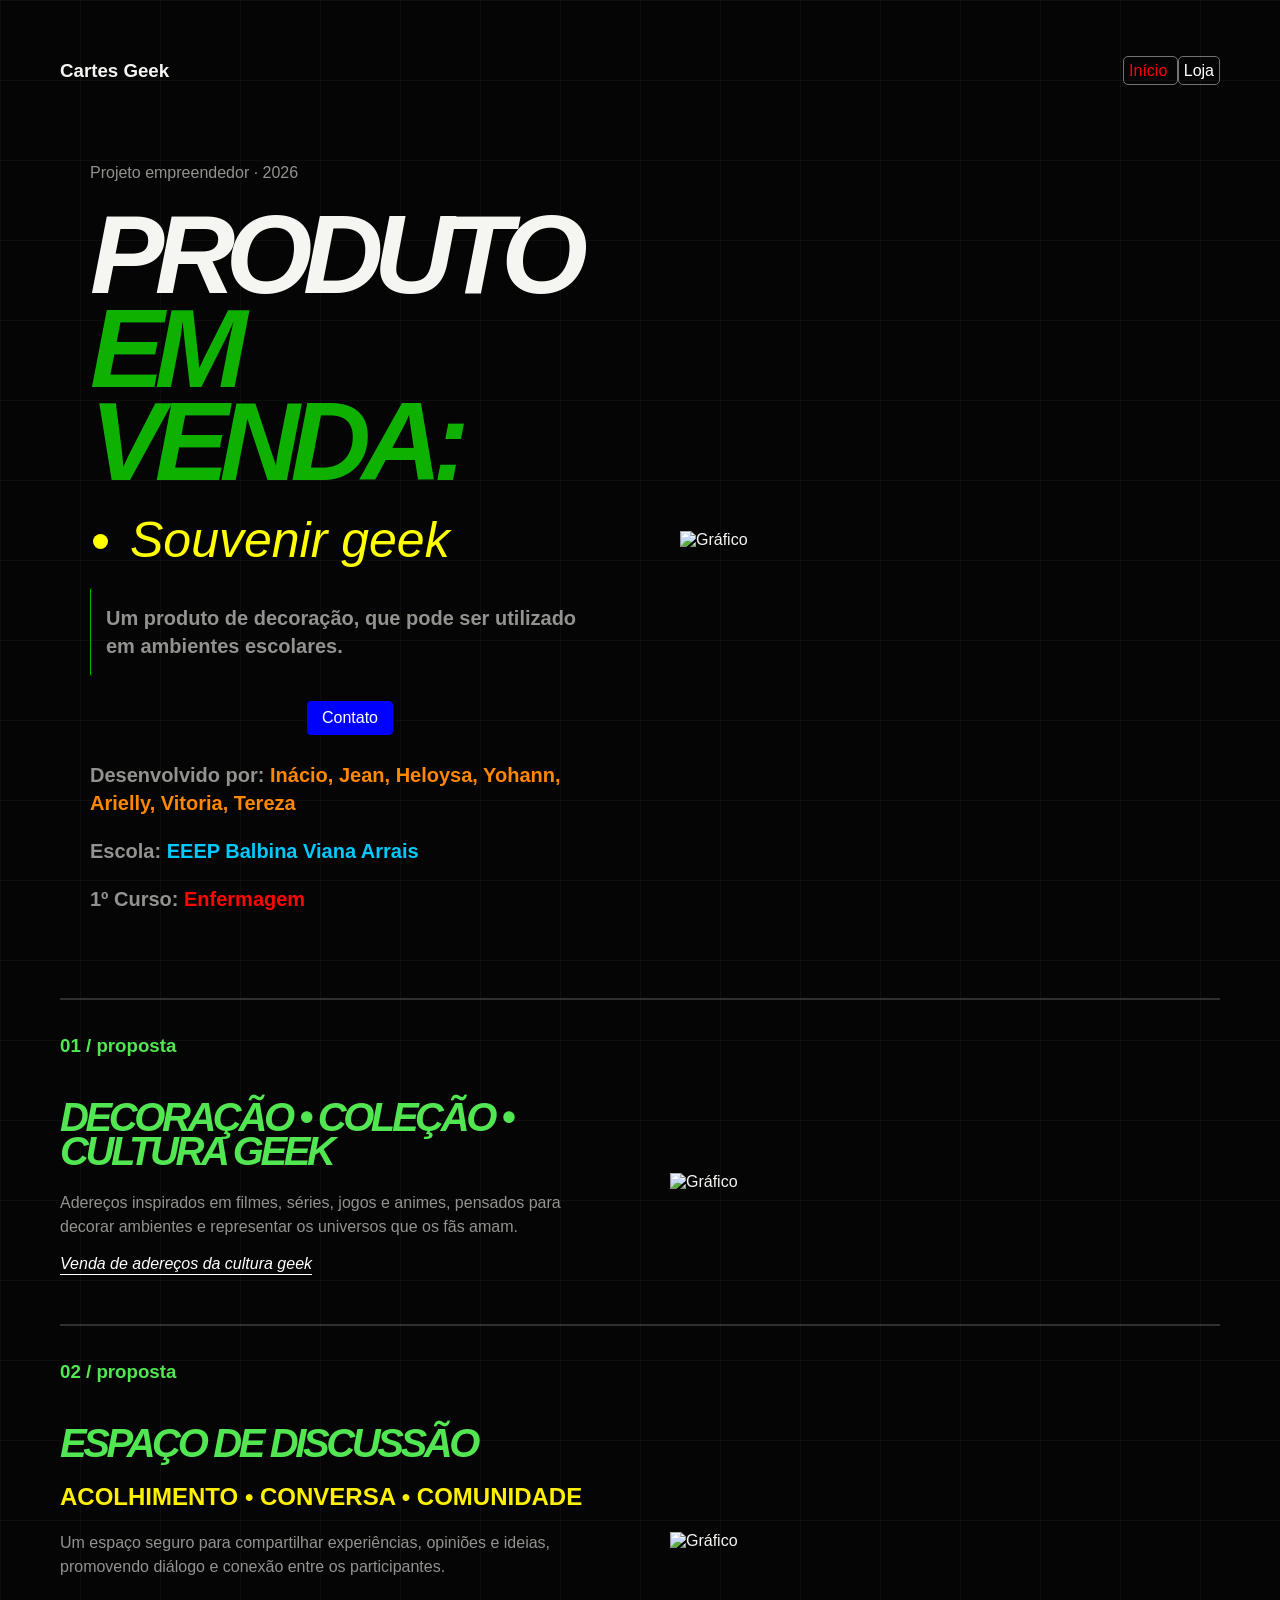
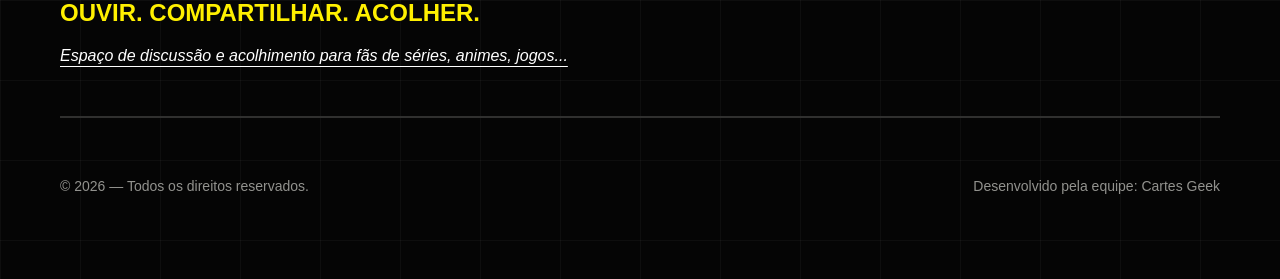
==== index.html @ d223edff "Rename emprededorismo.html to index.html" ====
<!DOCTYPE html>
<html lang="pt-BR">

<head>
    <meta charset="UTF-8">
    <meta name="viewport" content="width=device-width, initial-scale=1.0">

    <link rel="stylesheet" href="emprededorismo.css">

    <title>Cartes Geek</title>
</head>

<body>

    <!-- =========================
         TOPO
         ========================= -->

    <div class="stitle">

        <div class="caixa1">
            <h3 class="title">Cartes Geek</h3>
        </div>

        <div class="caixa2">
            <nav>
                <a href="#inicio">
                    <span class="ppagina">Início</span>
                </a>

                <a href="loja.html">
                    Loja
                </a>
            </nav>
        </div>

    </div>


    <br><br>


    <!-- =========================
         PRODUTO
         ========================= -->

    <div class="container1">

        <div class="bloco1">

            <p class="projeto">
                Projeto empreendedor · 2026
            </p>

            <h1 class="produtos" id="inicio">
                Produto
                <span class="produtoscolor">em venda:</span>
            </h1>

            <ul>
                <li class="produtos1">
                    Souvenir geek
                </li>
            </ul>

            <h3 class="descricao">
                Um produto de decoração, que pode ser utilizado em ambientes escolares.
            </h3>


            <div class="center">
                <a class="contato" href="https://www.instagram.com/cartes_geek?srtk=cG1wZXV2NGZ0aHJo">
                    Contato
                </a>
            </div>


            <h3 class="desenvolvimento">
                Desenvolvido por:
                <span class="destaque">
                    Inácio, Jean, Heloysa, Yohann, Arielly, Vitoria, Tereza
                </span>
            </h3>

            <h3 class="desenvolvimento">
                Escola:
                <span class="destaque1">
                    EEEP Balbina Viana Arrais
                </span>
            </h3>

            <h3 class="desenvolvimento">
                1º Curso:
                <span class="destaque2">
                    Enfermagem
                </span>
            </h3>

        </div>


        <!-- IMAGEM / GRÁFICO -->

        <div class="caixa-imagem">

            <img src="./grafico1.jpg" alt="Gráfico">

        </div>

    </div>


    <hr>


    <!-- =========================
         PROPOSTA 01
         ========================= -->

    <h3 class="pgtitle">
        01 / proposta
    </h3>


    <div class="stitle proposta">

        <div class="caixa1">

            <h1 class="propostas">
                DECORAÇÃO • COLEÇÃO • CULTURA GEEK
            </h1>

            <p class="pparagrafos">
                Adereços inspirados em filmes, séries, jogos e animes,
                pensados para decorar ambientes e representar os universos
                que os fãs amam.
            </p>

            <p class="pparagrafos1">
                Venda de adereços da cultura geek
            </p>

        </div>


        <div class="caixa-imagem">

            <img src="./grafico2.jpg" alt="Gráfico">

        </div>

    </div>

    <hr>


    <!-- =========================
         PROPOSTA 02
         ========================= -->

    <h3 class="pgtitle">
        02 / proposta
    </h3>


    <div class="stitle proposta">

        <div class="caixa1">

            <h1 class="propostas">
                ESPAÇO DE DISCUSSÃO
            </h1>

            <h2 class="discursao">
                ACOLHIMENTO • CONVERSA • COMUNIDADE
            </h2>

            <p class="pparagrafos">
                Um espaço seguro para compartilhar experiências,
                opiniões e ideias, promovendo diálogo e conexão
                entre os participantes.
            </p>

            <h2 class="discursao">
                OUVIR. COMPARTILHAR. ACOLHER.
            </h2>

            <p class="pparagrafos1">
                Espaço de discussão e acolhimento para fãs de séries,
                animes, jogos...
            </p>

        </div>


        <div class="caixa-imagem">

            <img src="./grafico3.jpg" alt="Gráfico">

        </div>

    </div>


    <hr>


    <!-- =========================
         FOOTER
         ========================= -->

    <footer>

        <div class="caixa1">

            <p class="direitos">
                © 2026 — Todos os direitos reservados.
            </p>

        </div>


        <div class="caixa2">

            <p class="desenvolvedores">
                Desenvolvido pela equipe: Cartes Geek
            </p>

        </div>

    </footer>


</body>

</html>
---- emprededorismo.css ----
:root {
    --bg: #050505;
    --panel: #0b0b0b;
    --text: #f5f5f2;
    --muted: #92928e;
    --line: rgba(255,255,255,.09);

    --lime: #c6f36b;
    --lime-dark: rgba(198,243,107,.13);

    --max: 1240px;
}


/* =========================
   BASE
   ========================= */

* {
    box-sizing: border-box;
}


body {
    margin: 60px;

    background-color: var(--bg);

    background-image:
        linear-gradient(
            rgba(255,255,255,.035) 1px,
            transparent 1px
        ),
        linear-gradient(
            90deg,
            rgba(255,255,255,.035) 1px,
            transparent 1px
        );

    background-size: 80px 80px;

    color: var(--text);

    font-family: "DM Sans", sans-serif;
}


/* =========================
   LINHAS
   ========================= */

hr {
    border: 0;
    border-top: solid 2px #30302f;

    margin: 35px 0;
}


/* =========================
   CABEÇALHO
   ========================= */

.stitle {
    display: flex;

    width: 100%;

    justify-content: space-between;
    align-items: center;

    gap: 20px;
}


.caixa1 {
    text-align: left;
    flex: 1;
}


.caixa2 {
    text-align: right;
    flex: 1;
}


.title {
    margin: 0;
}


/* =========================
   NAVEGAÇÃO
   ========================= */

nav {
    text-align: right;
}


a {
    color: white;

    border: rgb(116, 115, 115) 1px solid;

    padding: 5px 5px;

    border-radius: 5px;

    transition: all 0.2s ease;

    text-decoration: none;
}


a:hover {
    color: var(--lime);

    border-color: var(--lime);

    background-color: var(--lime-dark);
}


.ppagina {
    color: red;
}


/* =========================
   CONTEÚDO PRINCIPAL
   ========================= */

.container1 {
    display: flex;

    width: 100%;

    align-items: center;
}


.bloco1 {
    margin: 10px;

    padding: 20px;

    flex: 1;

    min-width: 0;
}


.bloco2 {
    padding: 20px;

    flex: 1;
}


/* =========================
   PROJETO
   ========================= */

.projeto {
    color: #92928e;
}


/* =========================
   TÍTULO PRODUTO
   ========================= */

.produtos {
    margin: 26px 0 22px;

    font-family: "Space Grotesk", sans-serif;

    font-size: clamp(58px, 8.7vw, 112px);

    line-height: .84;

    letter-spacing: -.085em;

    font-weight: 700;

    text-transform: uppercase;

    font-style: italic;
}


.produtoscolor {
    color: #0fb100;
}


/* =========================
   SOUVENIR
   ========================= */

.produtos1 {
    color: #ffff00;

    font-size: 50px;

    text-decoration: none;

    font-style: italic;
}


/* =========================
   DESCRIÇÃO
   ========================= */

.descricao {
    padding: 15px;

    color: #92928e;

    font-size: 20px;

    border-left: #0fb100 solid 1px;

    line-height: 1.4;
}


/* =========================
   DESENVOLVIMENTO
   ========================= */

.desenvolvimento {
    color: #92928e;

    font-size: 20px;

    line-height: 1.4;
}


.destaque {
    color: #ff8800;

    font-size: 20px;
}


.destaque1 {
    color: #00cafd;

    font-size: 20px;
}


.destaque2 {
    color: #fd0800;

    font-size: 20px;
}


/* =========================
   PROPOSTAS
   ========================= */

.pgtitle {
    color: #52e752;
}


.propostas {
    color: #52e752;

    margin: 26px 0 22px;

    font-family: "Space Grotesk", sans-serif;

    font-size: 40px;

    line-height: .84;

    letter-spacing: -.085em;

    font-weight: 700;

    text-transform: uppercase;

    font-style: italic;
}


.pparagrafos {
    color: #92928e;

    line-height: 1.5;
}


.pparagrafos1 {
    font-style: italic;

    color: white;

    text-decoration: underline;

    text-underline-offset: 5px;
}


.pparagrafos2 {
    color: #ff8800;
}


.discursao {
    color: #fff000;
}


/* =========================
   BOTÃO CONTATO
   ========================= */

.center {
    text-align: center;

    margin: 25px 0;
}


.contato {
    background-color: blue;

    color: white;

    border: solid 1px black;

    text-align: center;

    padding: 8px 15px;

    display: inline-block;
}


/* =========================
   IMAGEM / GRÁFICO
   ========================= */

.caixa-imagem {
    flex: 1;

    width: 100%;

    padding: 30px;

    display: flex;

    align-items: center;

    justify-content: center;
}


.caixa-imagem img {
    width: 100%;

    max-width: 500px;

    height: auto;

    display: block;
}


/* =========================
   FOOTER
   ========================= */

footer {
    display: flex;

    width: 100%;

    justify-content: space-between;

    align-items: center;

    gap: 30px;

    padding: 25px 0;
}


footer .caixa1,
footer .caixa2 {
    flex: 1;
}


footer .caixa2 {
    text-align: right;
}


.direitos,
.desenvolvedores {
    color: #92928e;

    font-size: 14px;

    margin: 0;
}


/* =========================
   RESPONSIVIDADE — CELULAR
   ========================= */

@media (max-width: 700px) {

    body {
        margin: 0;

        padding: 25px 20px;

        background-size: 55px 55px;

        overflow-x: hidden;
    }


    /* TOPO */

    .stitle {
        width: 100%;

        display: flex;

        flex-direction: row;

        align-items: center;

        justify-content: space-between;

        gap: 15px;
    }


    .caixa1 {
        flex: 1;

        min-width: 0;
    }


    .caixa2 {
        flex: 0 0 auto;

        text-align: right;
    }


    nav {
        text-align: right;
    }


    nav a,
    a {
        font-size: 13px;

        padding: 4px 7px;

        white-space: nowrap;
    }


    /* CONTEÚDO PRINCIPAL */

    .container1 {
        display: block;

        width: 100%;
    }


    .bloco1,
    .bloco2 {
        width: 100%;

        box-sizing: border-box;

        padding: 10px 0;

        margin: 0;
    }


    /* PROJETO */

    .projeto {
        font-size: 13px;

        margin-top: 15px;
    }


    /* TÍTULO */

    .produtos {
        margin: 22px 0 20px;

        font-size: clamp(48px, 15vw, 75px);

        line-height: .86;

        letter-spacing: -.07em;

        max-width: 100%;
    }


    /* SOUVENIR */

    .produtos1 {
        font-size: clamp(32px, 9vw, 50px);

        line-height: 1;

        display: block;

        margin-bottom: 25px;
    }


    /* DESCRIÇÃO */

    .descricao {
        box-sizing: border-box;

        width: 100%;

        padding: 12px 15px;

        font-size: 16px;

        line-height: 1.35;

        margin-bottom: 25px;
    }


    /* DESENVOLVIMENTO */

    .desenvolvimento {
        font-size: 15px;

        line-height: 1.45;
    }


    .destaque,
    .destaque1,
    .destaque2 {
        font-size: 15px;
    }


    /* PROPOSTAS */

    .propostas {
        font-size: clamp(28px, 8vw, 40px);

        line-height: .9;

        margin: 20px 0 18px;
    }


    .pparagrafos {
        font-size: 15px;

        line-height: 1.45;
    }


    .pparagrafos1 {
        font-size: 14px;
    }


    .discursao {
        font-size: 20px;

        line-height: 1.1;
    }


    /* PROPOSTAS: texto em cima, imagem embaixo */

    .proposta {
        flex-direction: column;

        align-items: stretch;

        gap: 10px;
    }


    .proposta .caixa1,
    .proposta .caixa-imagem {
        flex: none;

        width: 100%;
    }


    /* IMAGEM */

    .caixa-imagem {
        width: 100%;

        padding: 20px 10px;

        display: flex;

        justify-content: center;

        align-items: center;
    }


    .caixa-imagem img {
        width: 100%;

        max-width: 450px;

        height: auto;

        display: block;
    }


    /* LINHAS */

    hr {
        margin: 25px 0;

        border-width: 1px;
    }


    /* FOOTER */

    footer {
        display: flex;

        flex-direction: column;

        align-items: flex-start;

        gap: 5px;

        padding: 20px 0;
    }


    footer .caixa1,
    footer .caixa2 {
        width: 100%;

        text-align: left;
    }


    .direitos,
    .desenvolvedores {
        font-size: 12px;

        line-height: 1.4;
    }

}
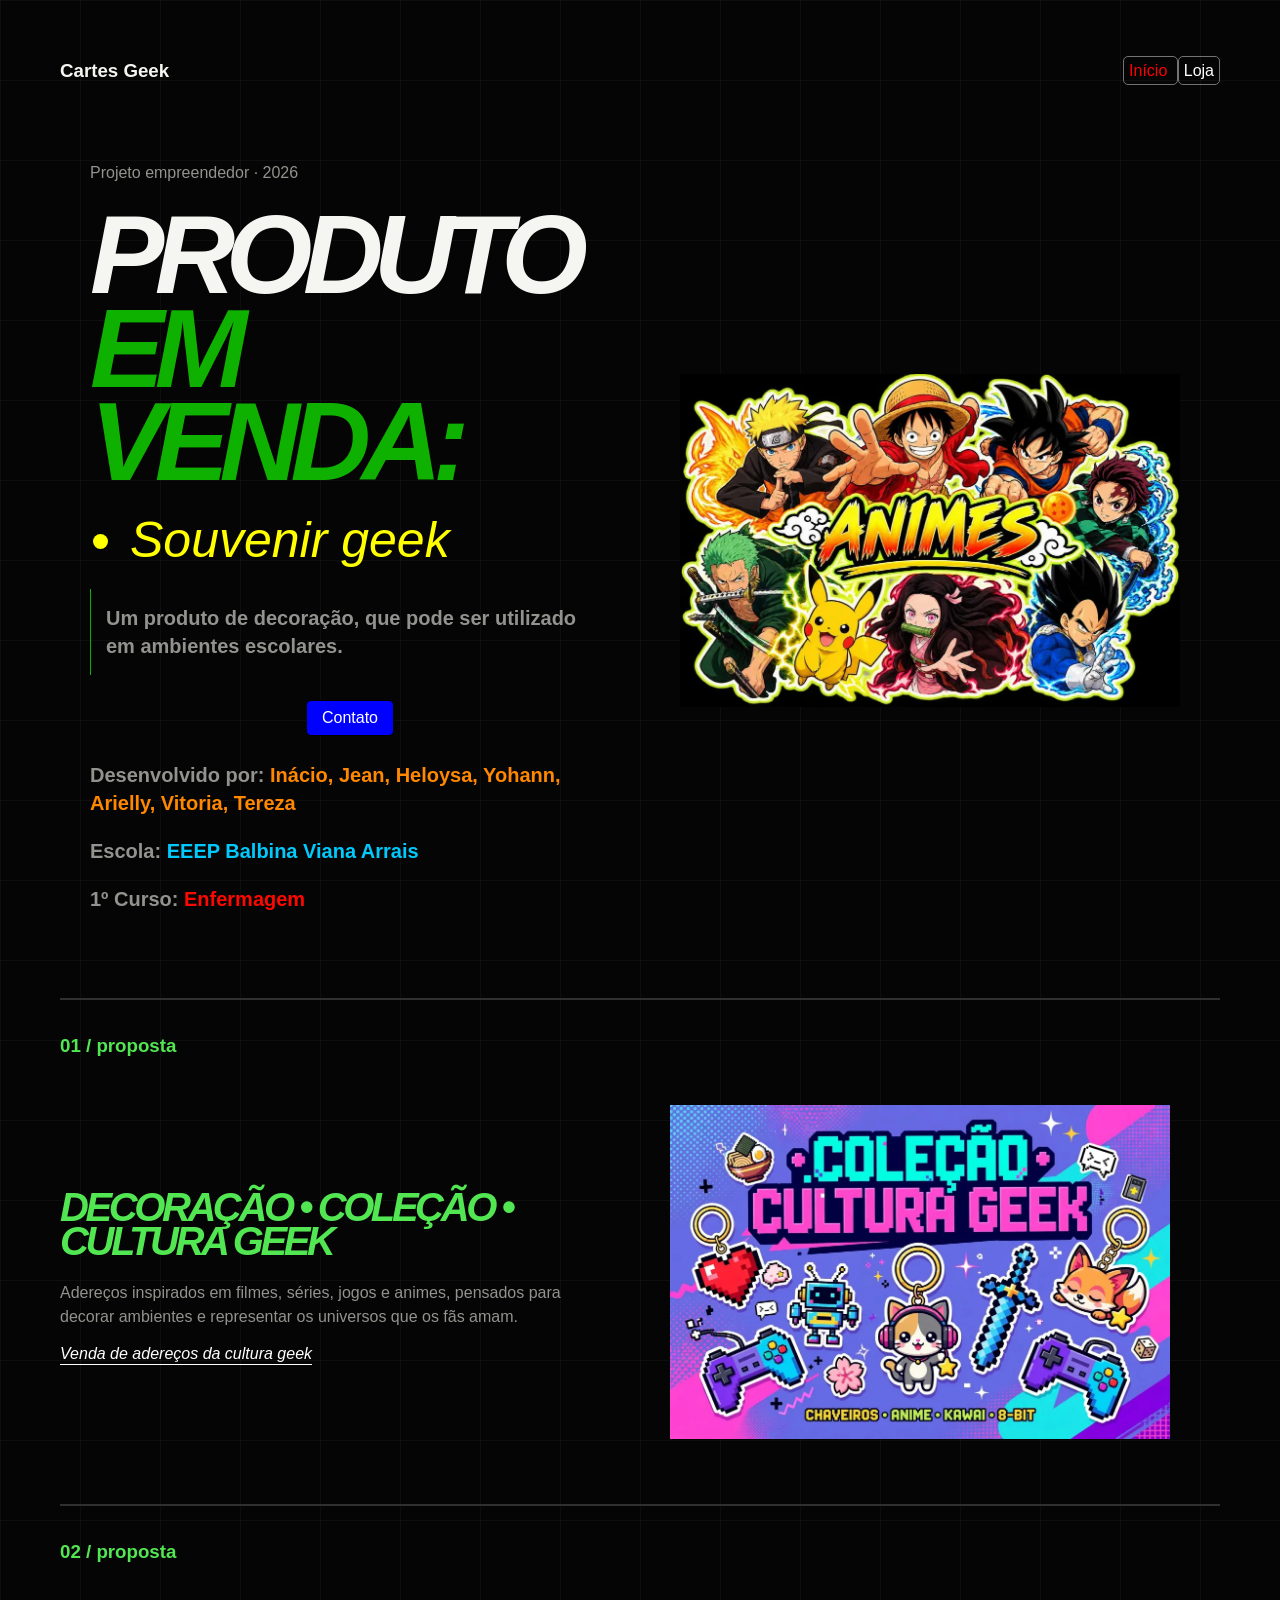
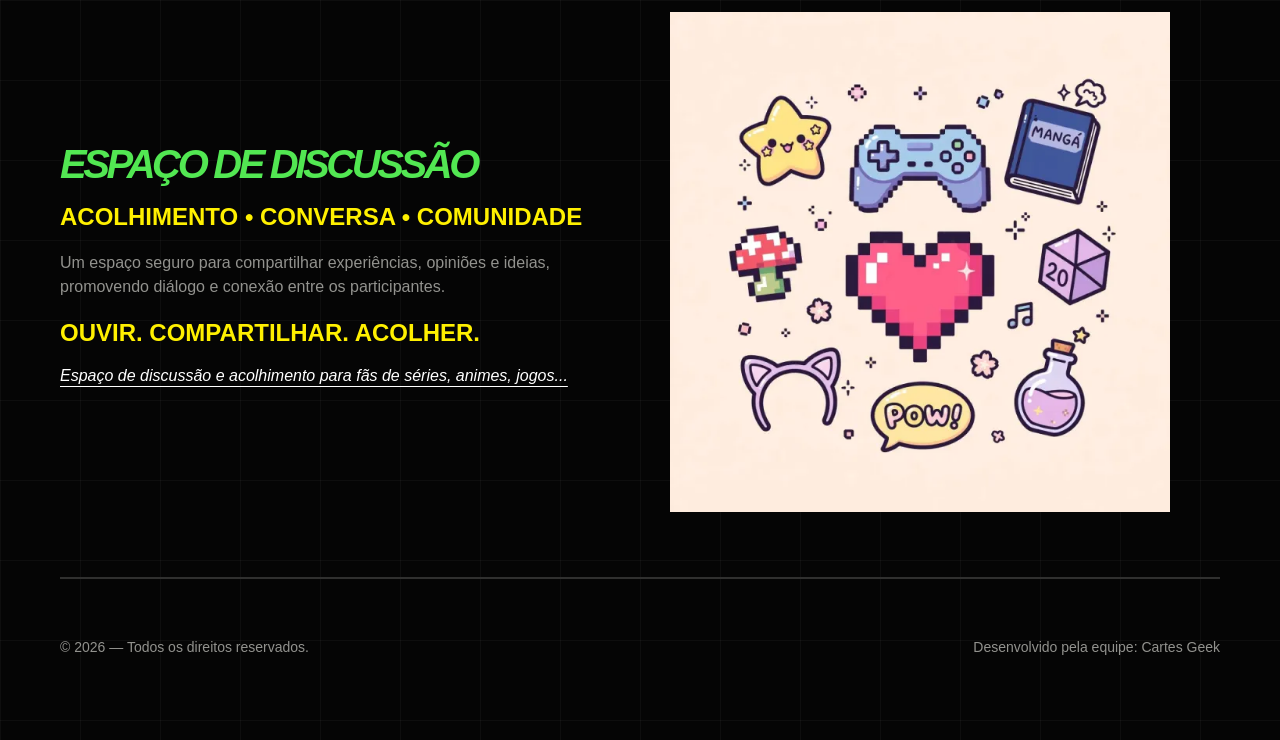
==== commit 891d400e: "Update image formats to WEBP for optimization Replaced JPG images with WEBP format for better perfor" ====
--- a/index.html
+++ b/index.html
@@ -103,7 +103,7 @@
 
         <div class="caixa-imagem">
 
-            <img src="./grafico1.jpg" alt="Gráfico">
+            <img src="./grafico1.webp" alt="Gráfico">
 
         </div>
 
@@ -145,7 +145,7 @@
 
         <div class="caixa-imagem">
 
-            <img src="./grafico2.jpg" alt="Gráfico">
+            <img src="./grafico2.webp" alt="Gráfico">
 
         </div>
 
@@ -195,7 +195,7 @@
 
         <div class="caixa-imagem">
 
-            <img src="./grafico3.jpg" alt="Gráfico">
+            <img src="./grafico3.webp" alt="Gráfico">
 
         </div>
 
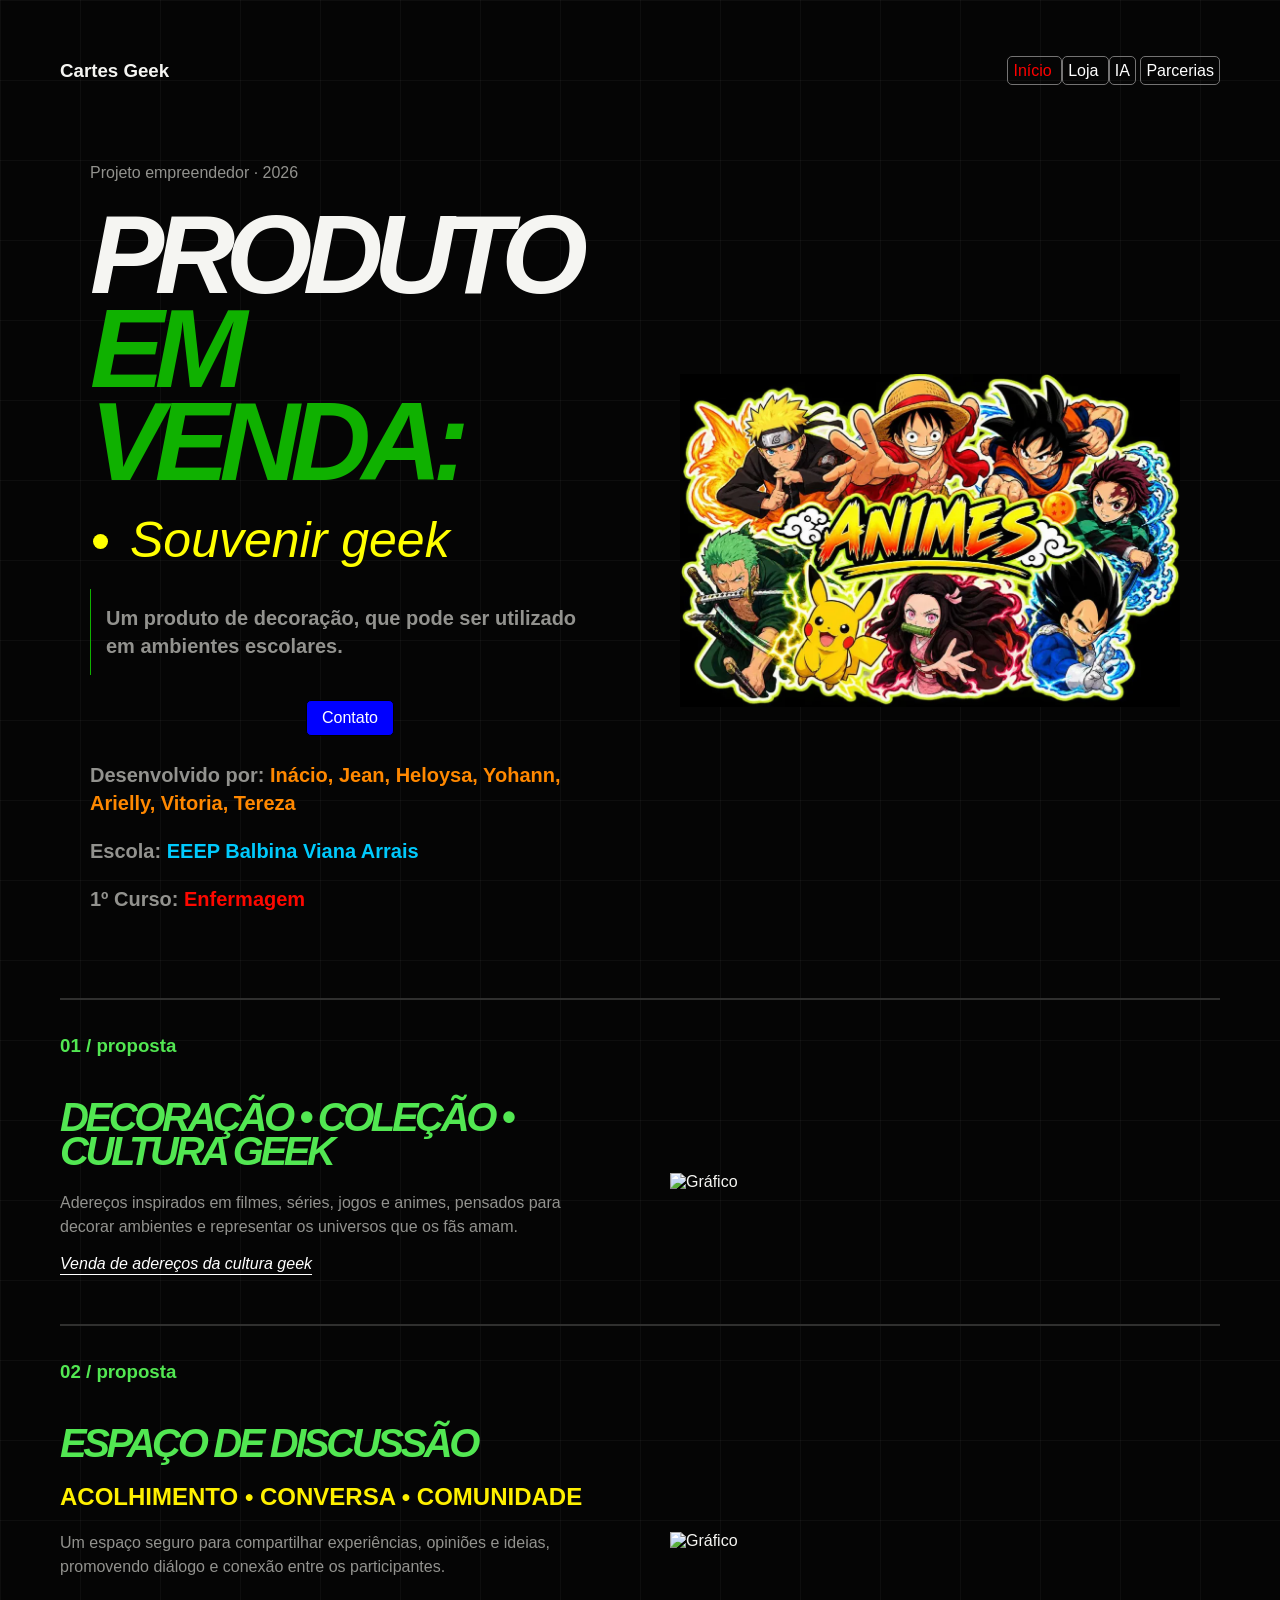
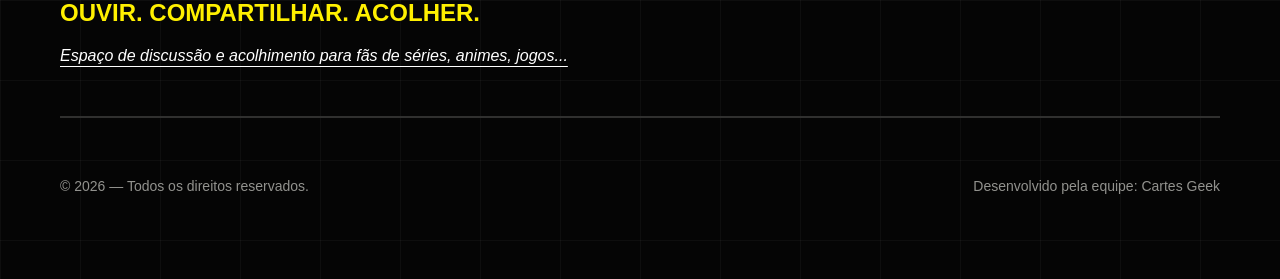
==== commit f66349e7: "Add files via upload" ====
--- a/index.html
+++ b/index.html
@@ -31,6 +31,13 @@
                 <a href="loja.html">
                     Loja
                 </a>
+                <a href="ia.html">IA</a>
+                
+                <a href="parceiros.html">
+              Parcerias
+                </a>
+                
+                
             </nav>
         </div>
 
@@ -145,7 +152,7 @@
 
         <div class="caixa-imagem">
 
-            <img src="./grafico2.webp" alt="Gráfico">
+            <img src="./grafico2.jpg" alt="Gráfico">
 
         </div>
 
@@ -195,7 +202,7 @@
 
         <div class="caixa-imagem">
 
-            <img src="./grafico3.webp" alt="Gráfico">
+            <img src="./grafico3.jpg" alt="Gráfico">
 
         </div>
 
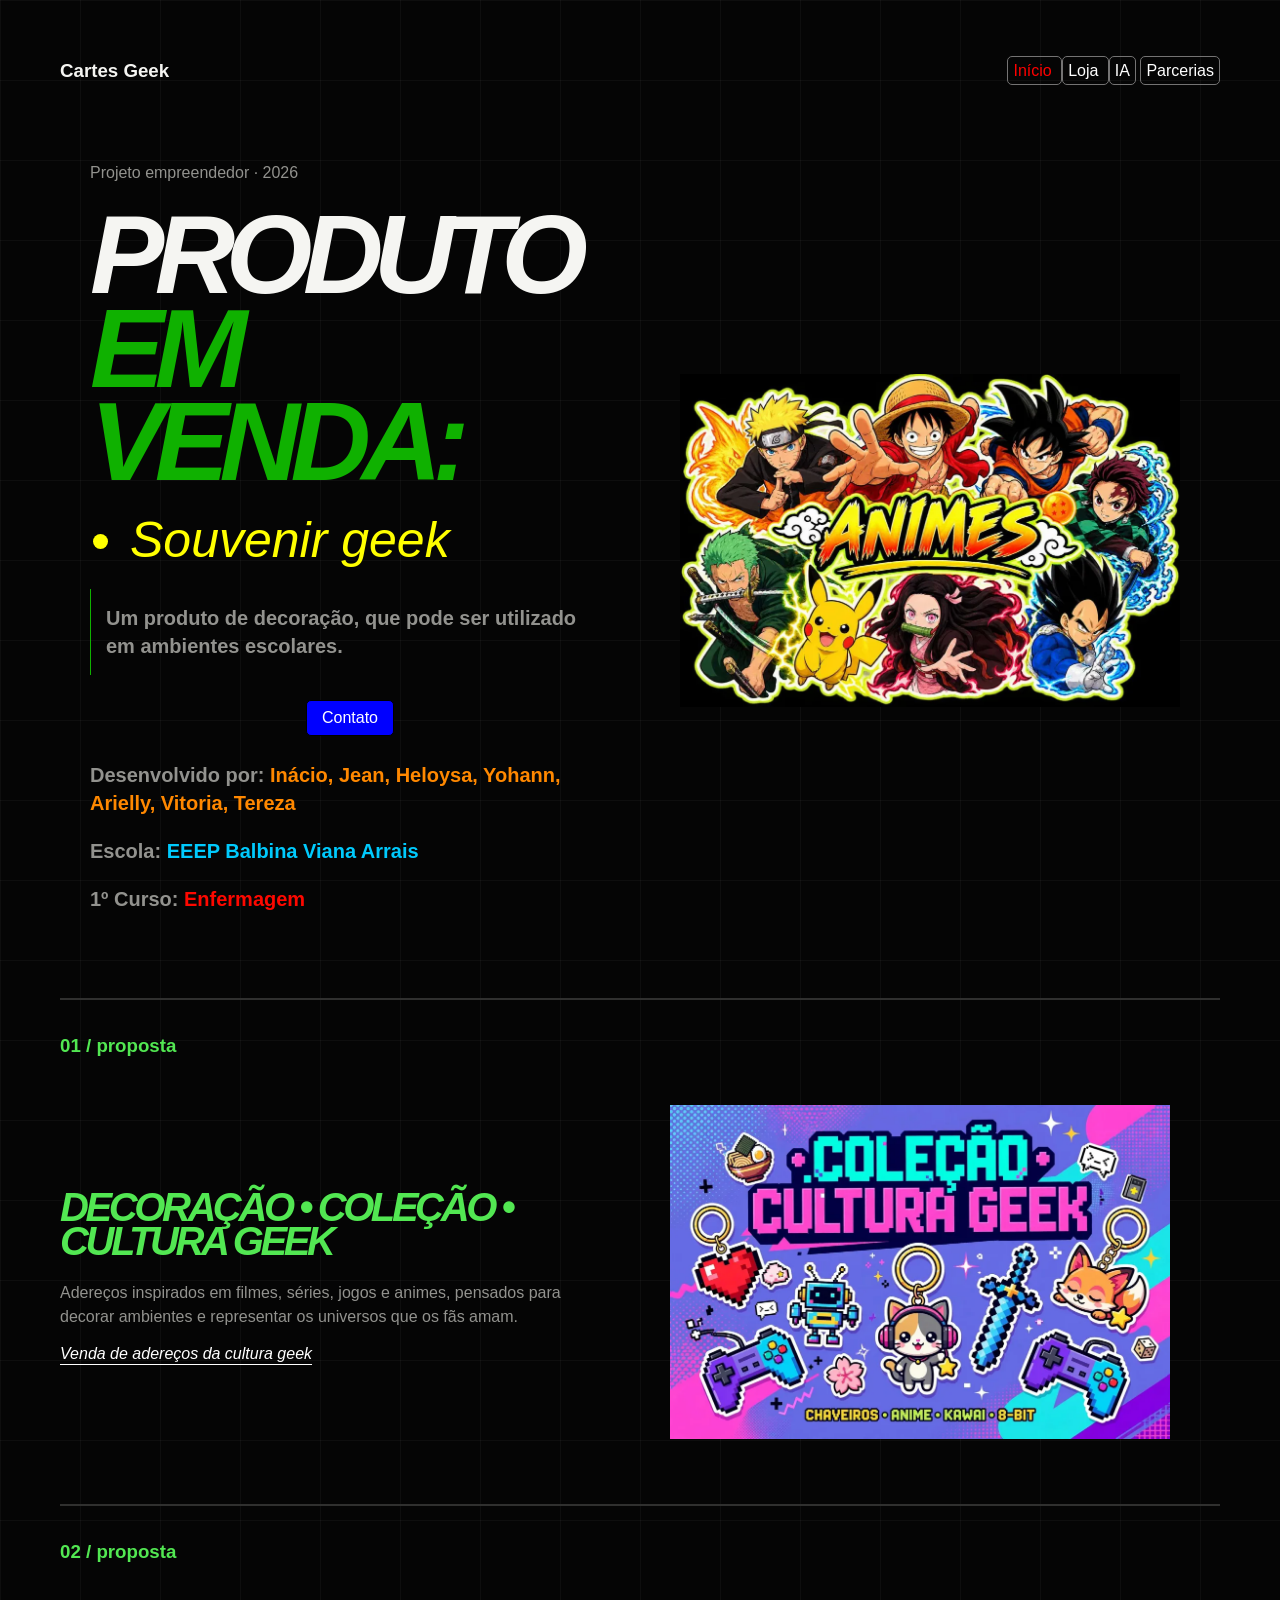
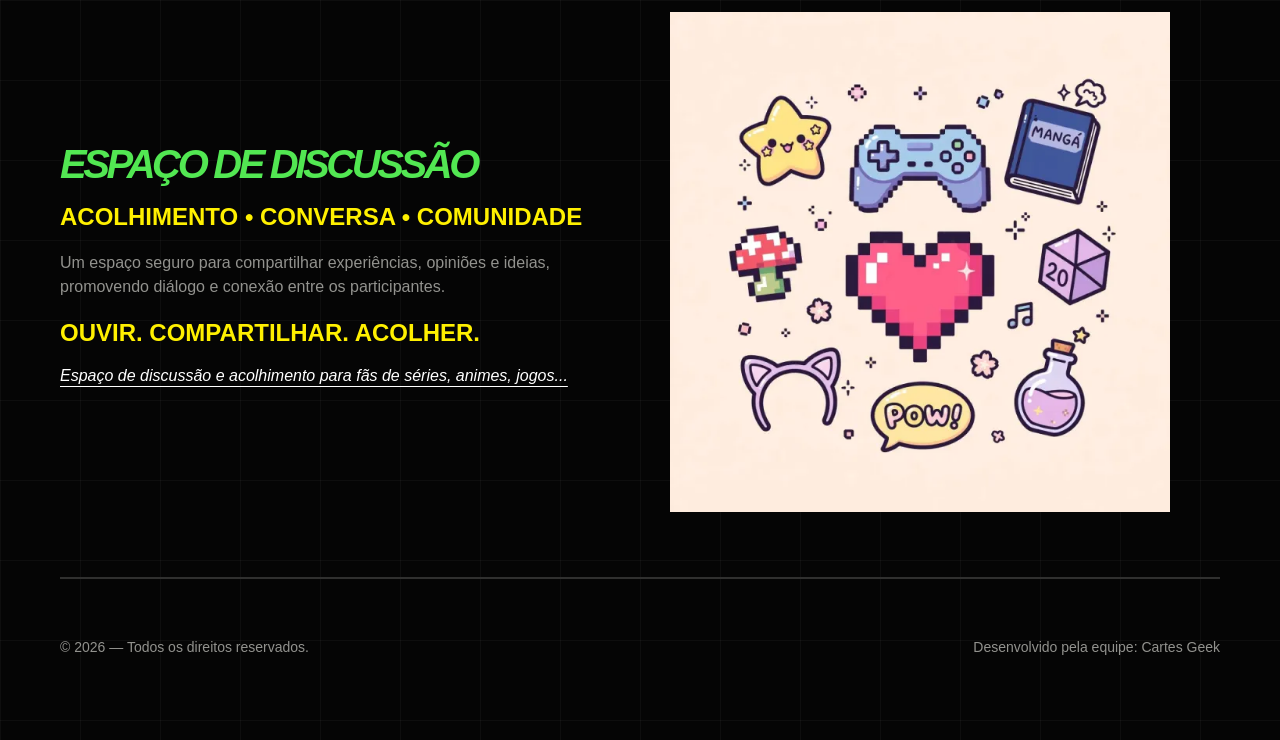
==== commit dfb98f37: "Replace JPEG images with WEBP format" ====
--- a/index.html
+++ b/index.html
@@ -152,7 +152,7 @@
 
         <div class="caixa-imagem">
 
-            <img src="./grafico2.jpg" alt="Gráfico">
+            <img src="./grafico2.webp" alt="Gráfico">
 
         </div>
 
@@ -202,7 +202,7 @@
 
         <div class="caixa-imagem">
 
-            <img src="./grafico3.jpg" alt="Gráfico">
+            <img src="./grafico3.webp" alt="Gráfico">
 
         </div>
 
